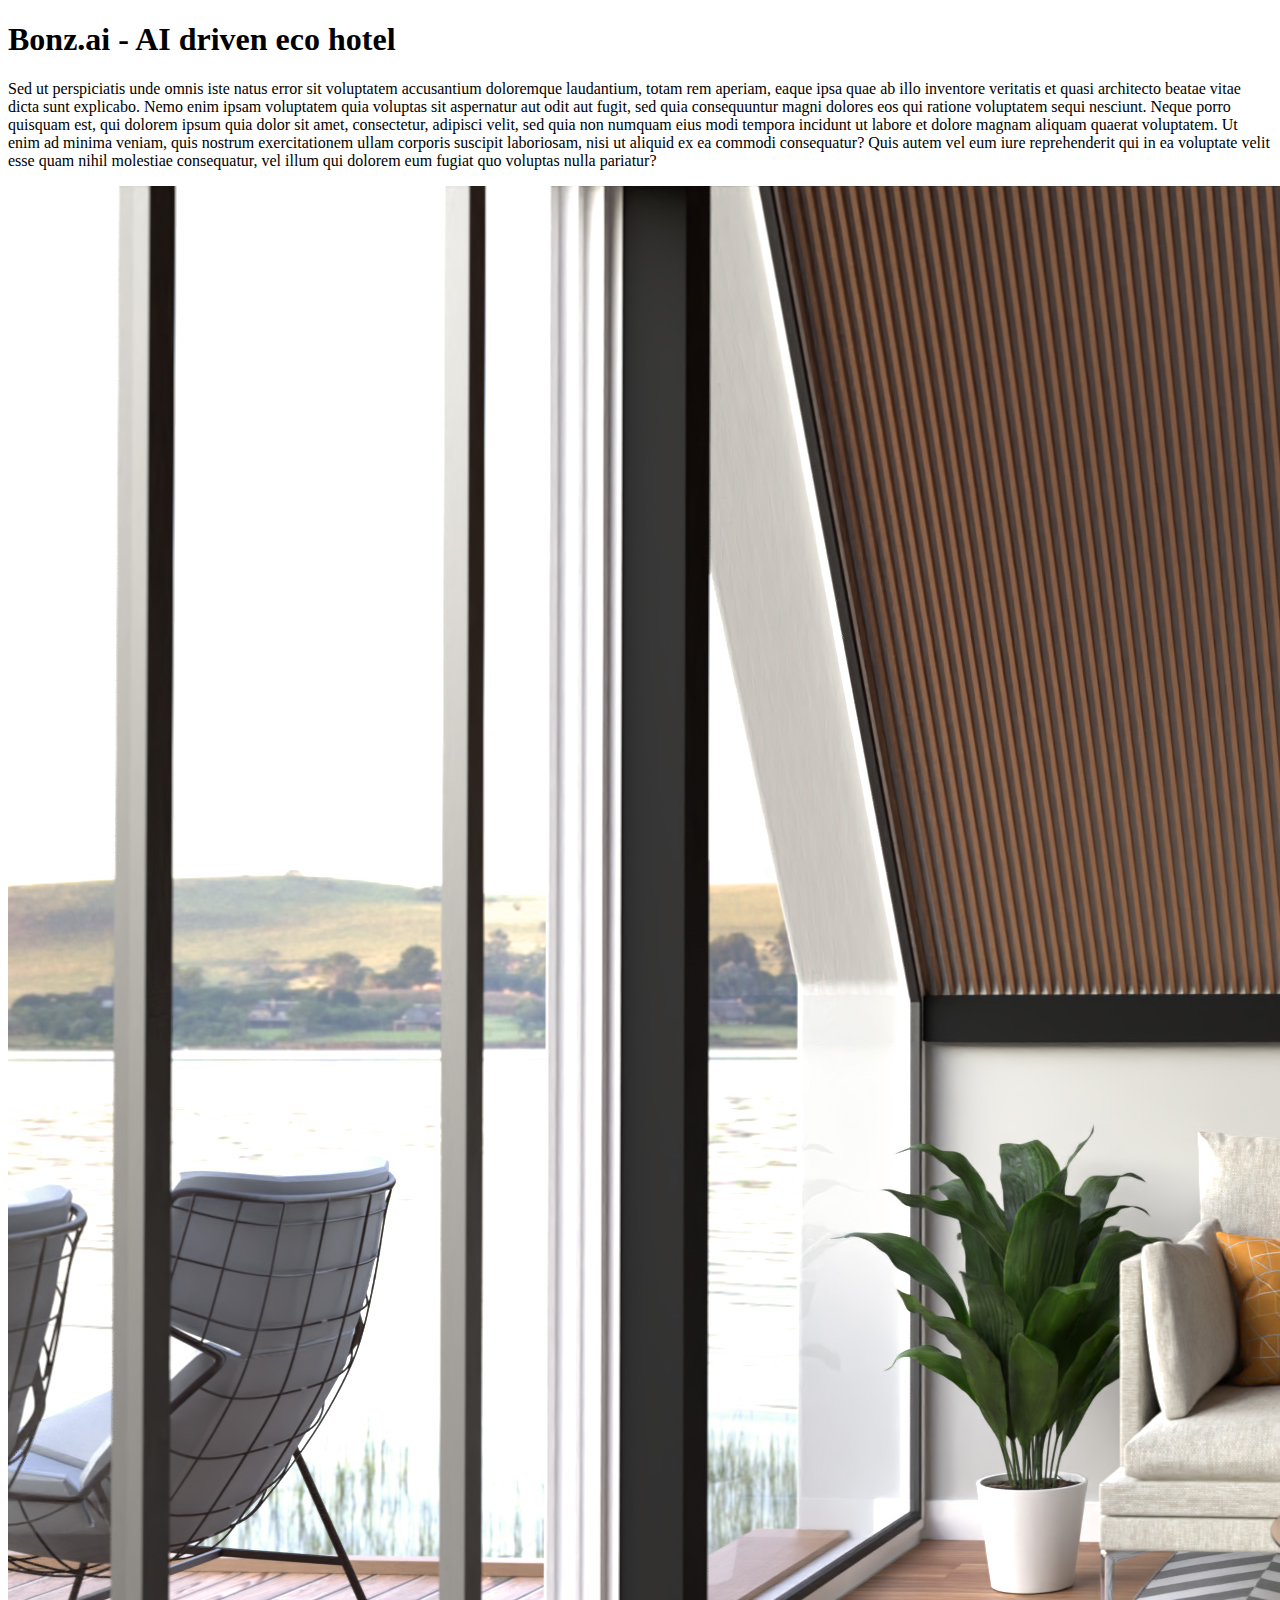
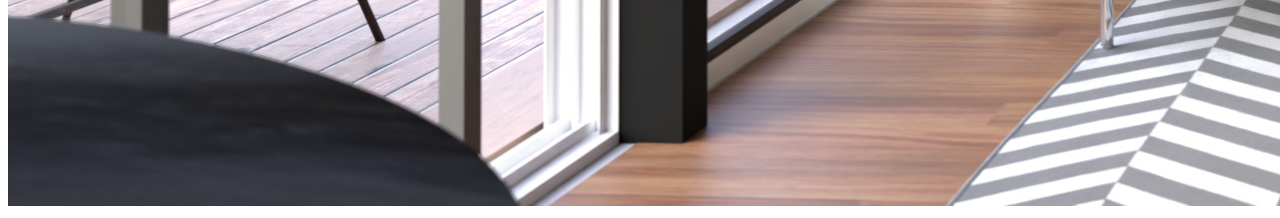
==== index.html @ a03a73ef "update" ====
<!DOCTYPE html>
<html lang="en">

<head>
    <meta charset="UTF-8">
    <meta http-equiv="X-UA-Compatible" content="IE=edge">
    <meta name="viewport" content="width=device-width, initial-scale=1.0">
    <title>index</title>
    <link rel="stylesheet" href="css\styles.css">
</head>

<body>
    <header>

    </header>
    <main>
        <div class="title-text">
            <h1>Bonz.ai - AI driven eco hotel</h1>
        </div>
        <div class="info-text">
            <p>Sed ut perspiciatis unde omnis iste natus error sit voluptatem accusantium doloremque laudantium, totam
                rem aperiam, eaque ipsa quae ab illo inventore veritatis et quasi architecto beatae vitae dicta sunt
                explicabo. Nemo enim ipsam voluptatem quia voluptas sit aspernatur aut odit aut fugit, sed quia
                consequuntur magni dolores eos qui ratione voluptatem sequi nesciunt. Neque porro quisquam est, qui
                dolorem ipsum quia dolor sit amet, consectetur, adipisci velit, sed quia non numquam eius modi tempora
                incidunt ut labore et dolore magnam aliquam quaerat voluptatem. Ut enim ad minima veniam, quis nostrum
                exercitationem ullam corporis suscipit laboriosam, nisi ut aliquid ex ea commodi consequatur? Quis autem
                vel eum iure reprehenderit qui in ea voluptate velit esse quam nihil molestiae consequatur, vel illum
                qui dolorem eum fugiat quo voluptas nulla pariatur?</p>

            <img class="interior-photo" src="assets\photos\05-day.jpg">

            </img>
        </div>
    </main>
</body>

</html>
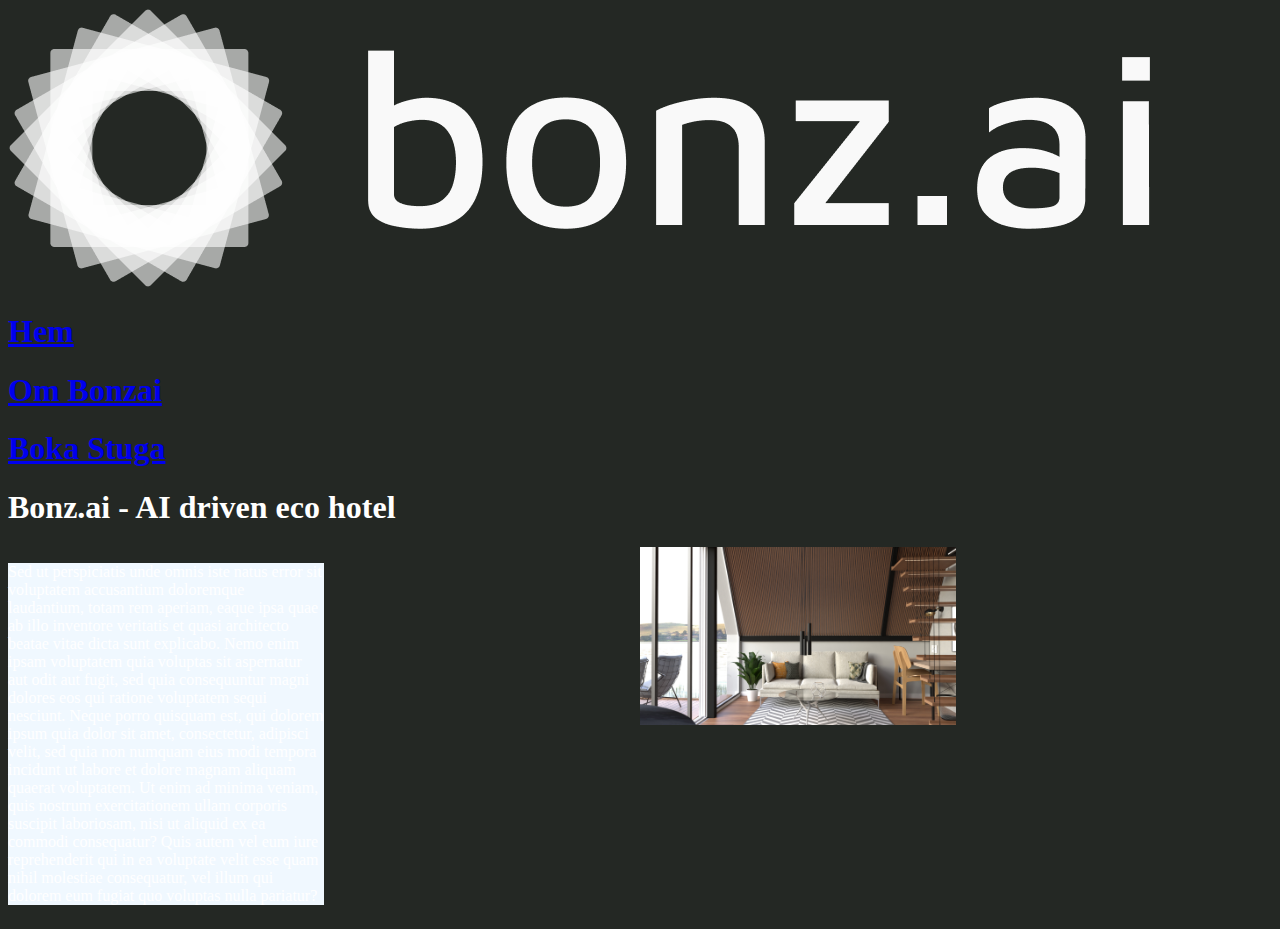
==== commit d9379cdd: "update" ====
--- a/index.html
+++ b/index.html
@@ -6,19 +6,34 @@
     <meta http-equiv="X-UA-Compatible" content="IE=edge">
     <meta name="viewport" content="width=device-width, initial-scale=1.0">
     <title>index</title>
-    <link rel="stylesheet" href="css\styles.css">
+    <link rel="stylesheet" href="css/styles.css">
 </head>
 
 <body>
     <header>
-
+        <img class="logo" src="assets/logo/bonz.ai-logo-white-landscape.png">
+        <h1>
+            <a href="index.html">
+                Hem
+            </a>
+        </h1>
+        <h1>
+            <a href="pages/about-us.html">
+                Om Bonzai
+            </a>
+            <h1>
+                <a href="pages/book-cottage.html">
+                    Boka Stuga
+                </a>
+            </h1>
+        </h1>
     </header>
     <main>
-        <div class="title-text">
-            <h1>Bonz.ai - AI driven eco hotel</h1>
-        </div>
-        <div class="info-text">
-            <p>Sed ut perspiciatis unde omnis iste natus error sit voluptatem accusantium doloremque laudantium, totam
+        <h1 class="title-text">
+            Bonz.ai - AI driven eco hotel</h1>
+        <div class="container">
+            <p class="info-text">
+                Sed ut perspiciatis unde omnis iste natus error sit voluptatem accusantium doloremque laudantium, totam
                 rem aperiam, eaque ipsa quae ab illo inventore veritatis et quasi architecto beatae vitae dicta sunt
                 explicabo. Nemo enim ipsam voluptatem quia voluptas sit aspernatur aut odit aut fugit, sed quia
                 consequuntur magni dolores eos qui ratione voluptatem sequi nesciunt. Neque porro quisquam est, qui
@@ -28,9 +43,7 @@
                 vel eum iure reprehenderit qui in ea voluptate velit esse quam nihil molestiae consequatur, vel illum
                 qui dolorem eum fugiat quo voluptas nulla pariatur?</p>
 
-            <img class="interior-photo" src="assets\photos\05-day.jpg">
-
-            </img>
+            <img class="interior-photo" src="assets/photos/05-day.jpg" />
         </div>
     </main>
 </body>
--- a/css/styles.css
+++ b/css/styles.css
@@ -0,0 +1,20 @@
+body {
+    background-color: #242824;
+    color: white;
+    font-family: outfit;
+}
+
+.container {
+    display: grid;
+    grid-template-columns: repeat(2, 1fr);
+}
+
+.container p {
+    width: 50%;
+    background-color: aliceblue;
+}
+
+.container img {
+    width: 50%;
+    background-color: aliceblue;
+}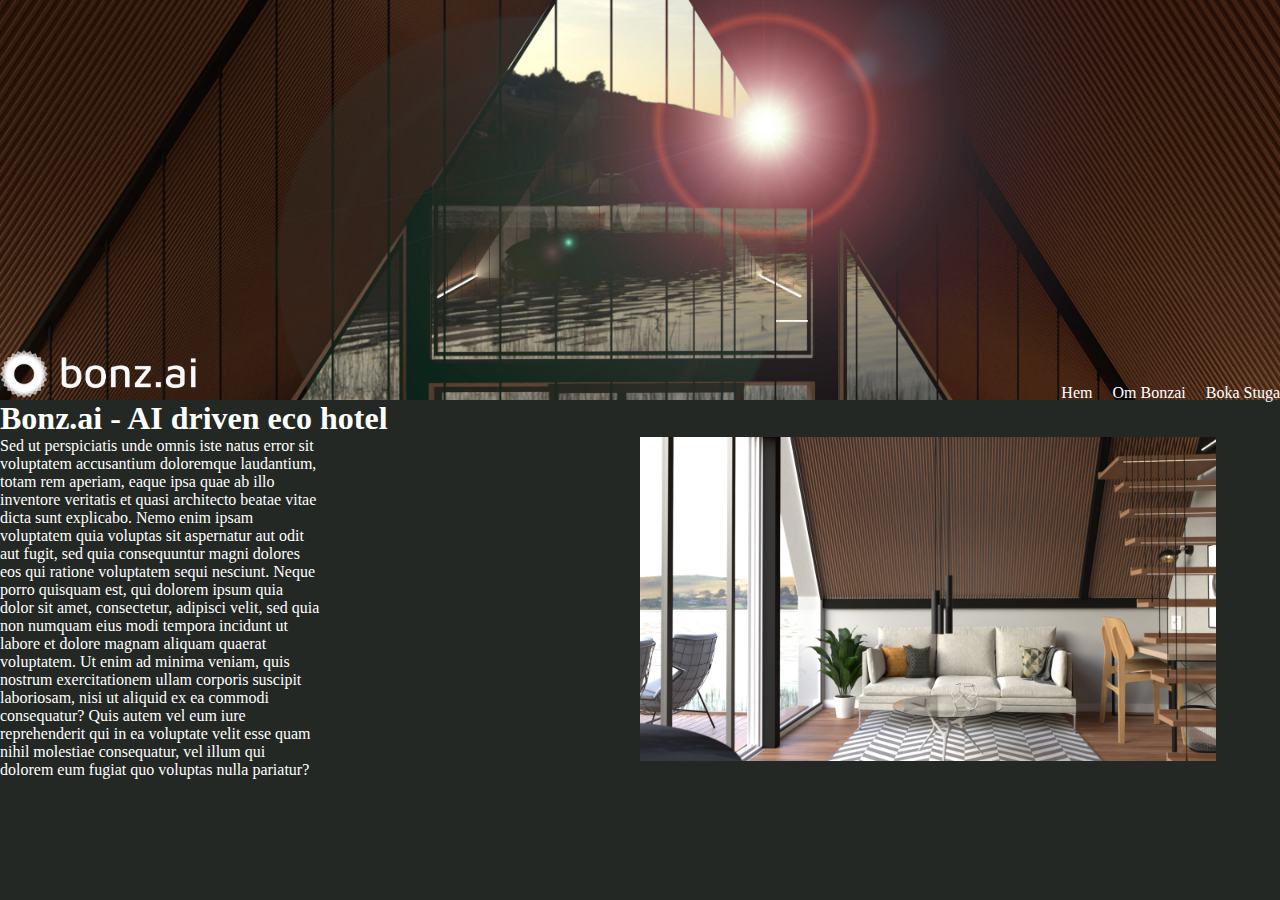
==== commit 1f143c3e: "update css html" ====
--- a/index.html
+++ b/index.html
@@ -11,22 +11,23 @@
 
 <body>
     <header>
-        <img class="logo" src="assets/logo/bonz.ai-logo-white-landscape.png">
-        <h1>
-            <a href="index.html">
-                Hem
-            </a>
-        </h1>
-        <h1>
-            <a href="pages/about-us.html">
-                Om Bonzai
-            </a>
-            <h1>
-                <a href="pages/book-cottage.html">
+        <div class="header-container">
+            <img class="logo" src="assets/logo/bonz.ai-logo-white-landscape.png">
+
+            <nav class="nav">
+                <a href="../index.html">
+                    Hem
+                </a>
+
+                <a href="../pages/about-us.html">
+                    Om Bonzai
+                </a>
+
+                <a href="../pages/book-cottage.html">
                     Boka Stuga
                 </a>
-            </h1>
-        </h1>
+            </nav>
+        </div>
     </header>
     <main>
         <h1 class="title-text">
--- a/css/styles.css
+++ b/css/styles.css
@@ -2,7 +2,69 @@
     background-color: #242824;
     color: white;
     font-family: outfit;
+    margin: 0;
+    padding: 0;
 }
+
+header {
+    display: flex;
+    background: url('/assets/photos/03-night.jpg');
+    background-size: cover;
+    background-repeat: no-repeat;
+    background-position: center;
+    height: 400px;
+    /* background-color: red; */
+}
+
+h1 {
+    margin: 0;
+    padding: 0;
+}
+
+p {
+    margin: 0;
+    padding: 0;
+}
+
+
+.header-container {
+    display: flex;
+    flex-direction: row;
+    width: 100%;
+    height: 50px;
+    justify-content: space-between;
+    align-self: flex-end;
+    /* background-color: blue; */
+    align-items: baseline;
+}
+
+.header-container nav {
+    display: flex;
+    flex-direction: row;
+    column-gap: 20px;
+    /* background-color: orange; */
+}
+
+.header-container nav a {
+    /* background-color: green; */
+}
+
+.logo {
+    height: 48px;
+}
+
+.nav a {
+    color: white;
+    text-decoration: none;
+}
+
+/* 
+header .nav {
+    display: flex;
+    flex-direction: row;
+    align-items: flex-end;
+
+} */
 
 .container {
     display: grid;
@@ -11,10 +73,31 @@
 
 .container p {
     width: 50%;
-    background-color: aliceblue;
 }
 
 .container img {
-    width: 50%;
-    background-color: aliceblue;
+    width: 90%;
+}
+
+.content {
+    display: flex;
+    flex-direction: row;
+    flex-wrap: wrap;
+    /* background-color: red; */
+}
+
+.content .text-container {
+    display: flex;
+    flex-direction: column;
+    /* background-color: green; */
+    max-width: 800px;
+    padding: 16px;
+}
+
+.content form {
+    display: flex;
+    flex-direction: column;
+    /* background-color: yellow; */
+    padding: 16px;
+    row-gap: 4px
 }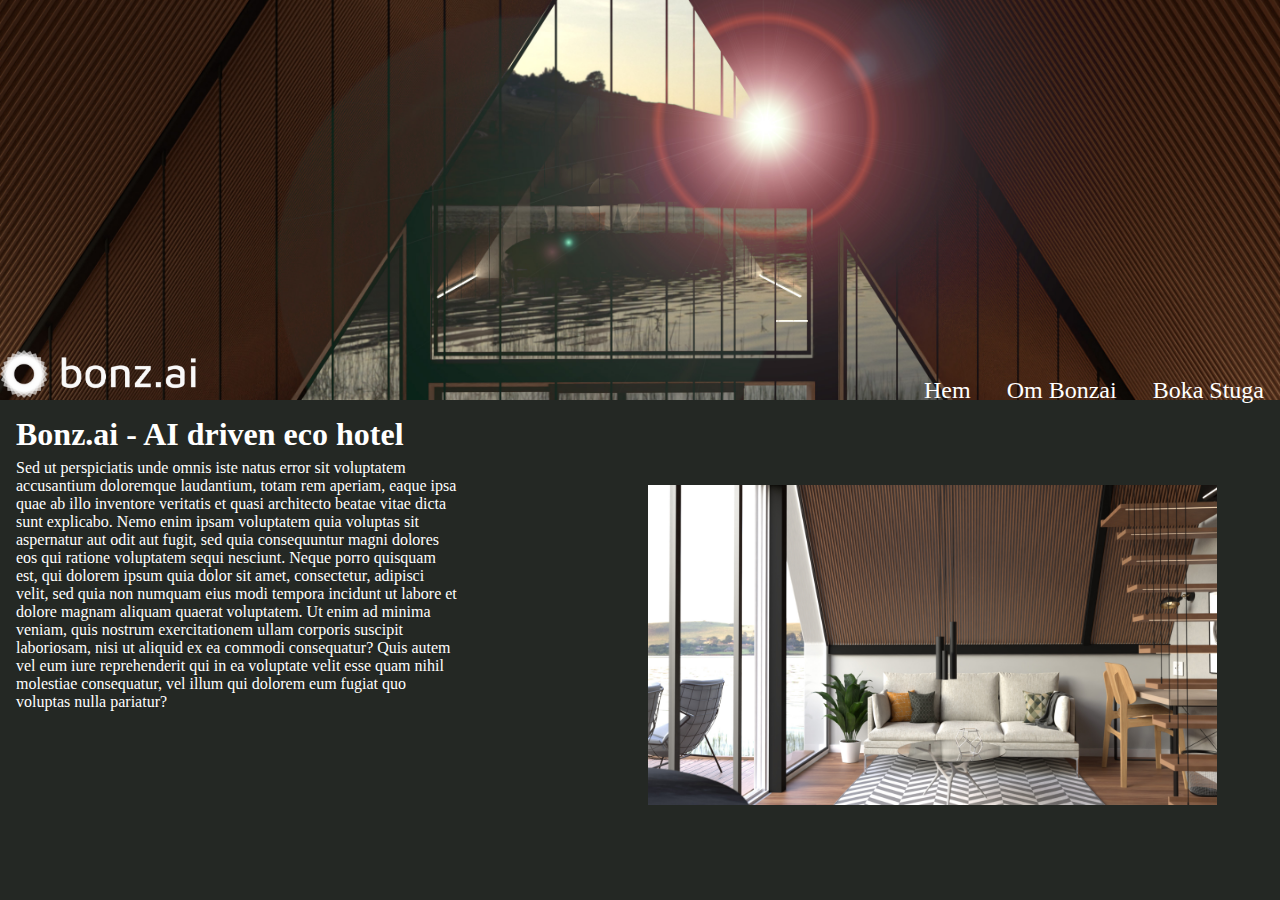
==== commit a526a2de: "update css html" ====
--- a/index.html
+++ b/index.html
@@ -30,7 +30,7 @@
         </div>
     </header>
     <main>
-        <h1 class="title-text">
+        <h1 class="title">
             Bonz.ai - AI driven eco hotel</h1>
         <div class="container">
             <p class="info-text">
--- a/css/styles.css
+++ b/css/styles.css
@@ -19,6 +19,9 @@
 h1 {
     margin: 0;
     padding: 0;
+    /* padding-left: 16px; */
+    padding-top: 16px;
+    padding-bottom: 6px;
 }
 
 p {
@@ -26,6 +29,9 @@
     padding: 0;
 }
 
+.title {
+    padding-left: 16px;
+}
 
 .header-container {
     display: flex;
@@ -45,9 +51,10 @@
     /* background-color: orange; */
 }
 
+/* 
 .header-container nav a {
-    /* background-color: green; */
-}
+    background-color: green;
+} */
 
 .logo {
     height: 48px;
@@ -56,6 +63,8 @@
 .nav a {
     color: white;
     text-decoration: none;
+    font-size: x-large;
+    padding-right: 16px;
 }
 
 /* 
@@ -68,15 +77,17 @@
 
 .container {
     display: grid;
+    padding-left: 16px;
     grid-template-columns: repeat(2, 1fr);
 }
 
 .container p {
-    width: 50%;
+    width: 70%;
 }
 
 .container img {
     width: 90%;
+    padding-top: 26px;
 }
 
 .content {
@@ -90,7 +101,7 @@
     display: flex;
     flex-direction: column;
     /* background-color: green; */
-    max-width: 800px;
+    max-width: 600px;
     padding: 16px;
 }
 
@@ -99,5 +110,7 @@
     flex-direction: column;
     /* background-color: yellow; */
     padding: 16px;
+    padding-top: 66px;
+    width: 30%;
     row-gap: 4px
 }